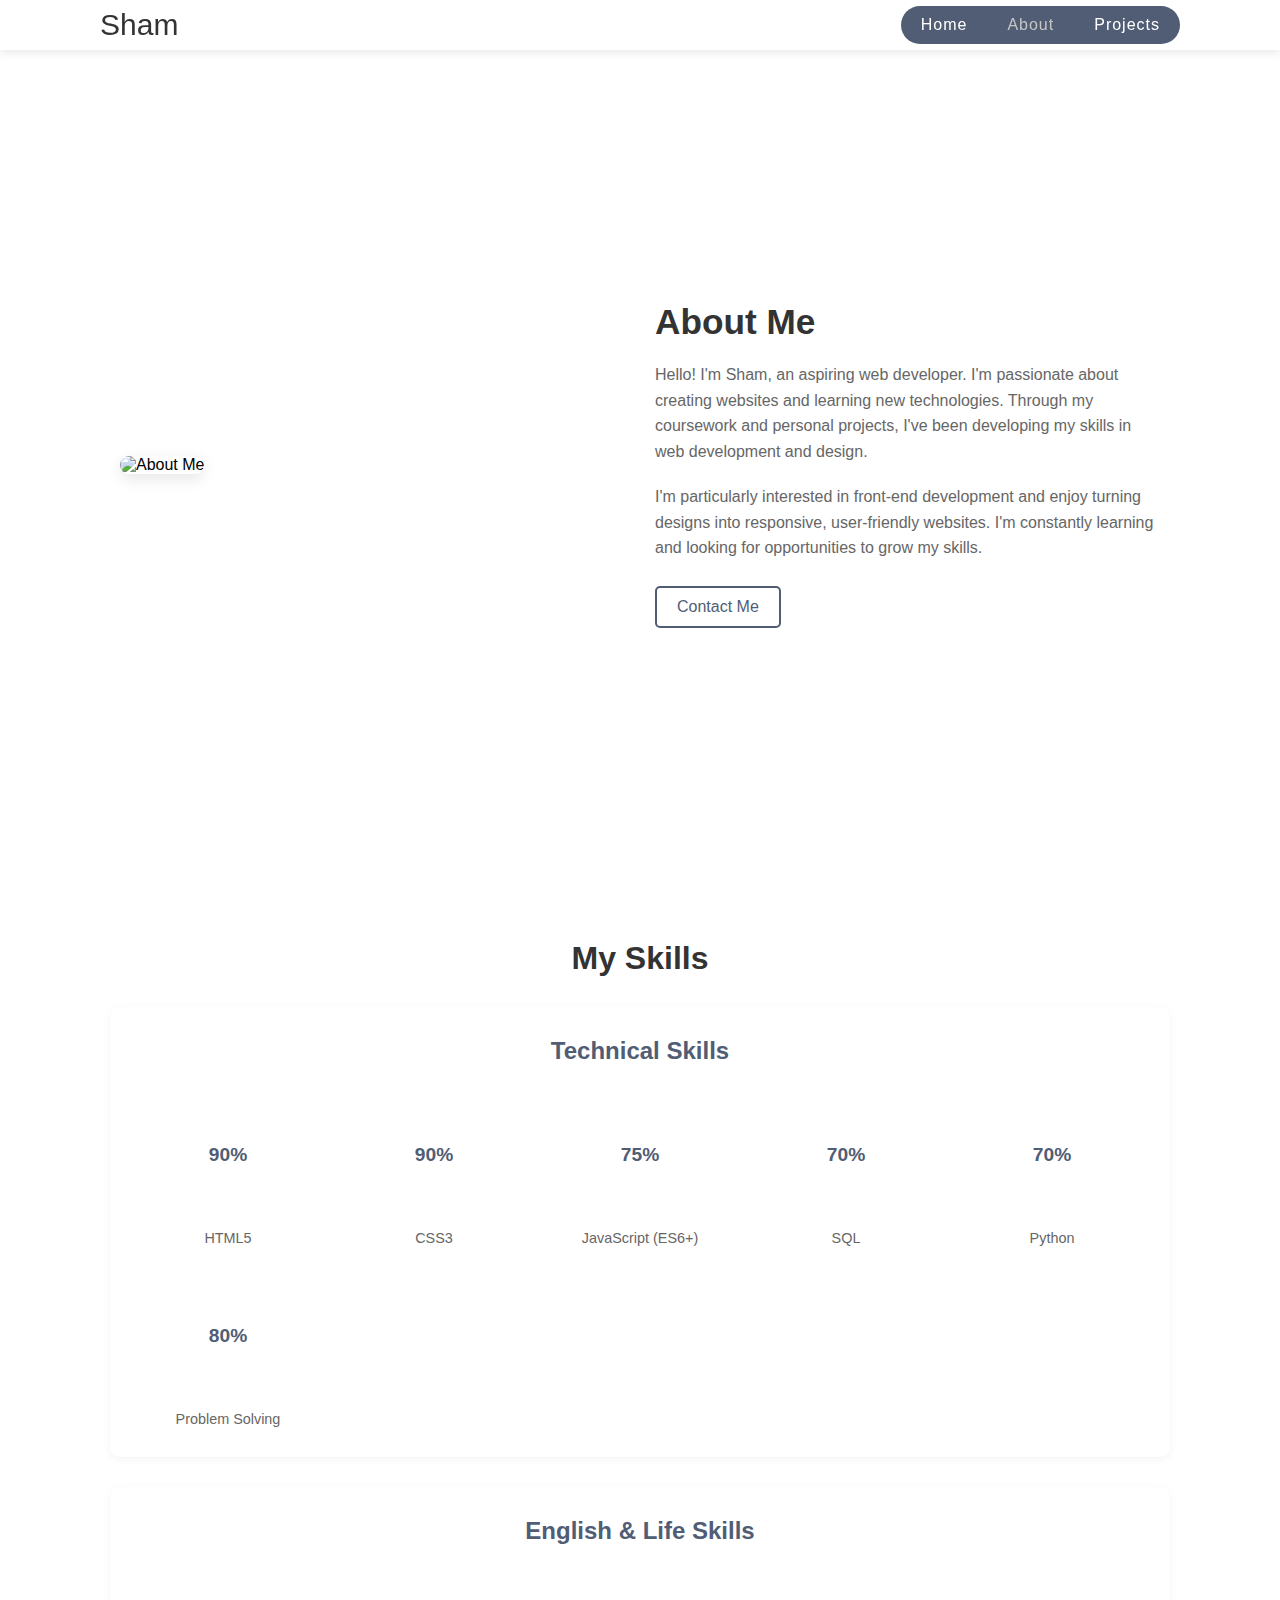
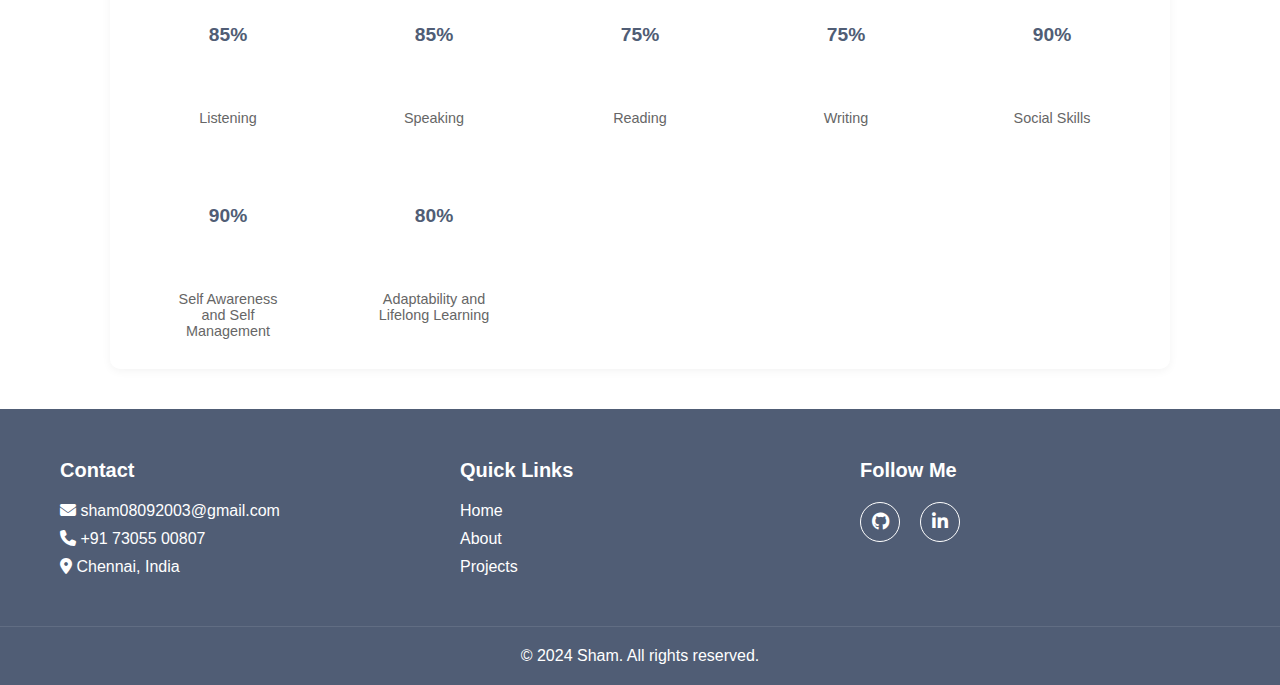
==== pages/about.html @ d49694cb "first commit" ====
<!DOCTYPE html>
<html lang="en">
  <head>
    <meta charset="UTF-8" />
    <meta name="viewport" content="width=device-width, initial-scale=1.0" />
    <title>About - Sham</title>
    <link
      rel="stylesheet"
      href="https://cdnjs.cloudflare.com/ajax/libs/font-awesome/6.5.1/css/all.min.css"
    />
    <link rel="stylesheet" href="../css/about.css" />
  </head>
  <body>
    <header>
      <div class="logo">
        <a href="index.html">Sham</a>
      </div>
      <nav>
        <div class="hamburger">
          <div class="line"></div>
          <div class="line"></div>
          <div class="line"></div>
        </div>
        <ul class="nav-links">
          <li><a href="../index.html">Home</a></li>
          <li><a href="./about.html" class="active">About</a></li>
          <li><a href="./project.html">Projects</a></li>
        </ul>
      </nav>
    </header>

    <main>
      <section class="about-content">
        <div class="about-image">
          <img
            src="https://images.unsplash.com/photo-1507238691740-187a5b1d37b8?w=800"
            alt="About Me"
            loading="lazy"
          />
        </div>
        <div class="about-text">
          <h1>About Me</h1>
          <p>
            Hello! I'm Sham, an aspiring web developer. I'm passionate about
            creating websites and learning new technologies. Through my
            coursework and personal projects, I've been developing my skills in
            web development and design.
          </p>
          <p>
            I'm particularly interested in front-end development and enjoy
            turning designs into responsive, user-friendly websites. I'm
            constantly learning and looking for opportunities to grow my skills.
          </p>
          <div class="cta-buttons">
            <!-- <a href="#" class="btn primary-btn">View Resume</a> -->
            <a href="#contact" class="btn secondary-btn">Contact Me</a>
          </div>
        </div>
      </section>
    </main>
    <section class="skills-section">
      <h2>My Skills</h2>
      <div id="skills-container">
        <!-- Skills will be dynamically loaded here from JSON -->
      </div>
    </section>

    <footer id="contact">
      <div class="footer-content">
        <div class="footer-section">
          <h3>Contact</h3>
          <p><i class="fas fa-envelope"></i> sham08092003@gmail.com</p>
          <p><i class="fas fa-phone"></i> +91 73055 00807</p>
          <p><i class="fas fa-map-marker-alt"></i> Chennai, India</p>
        </div>
        <div class="footer-section">
          <h3>Quick Links</h3>
          <ul>
            <li><a href="../index.html">Home</a></li>
            <li><a href="./project.html" class="active">About</a></li>
            <li><a href="./project.html">Projects</a></li>
          </ul>
        </div>
        <div class="footer-section">
          <h3>Follow Me</h3>
          <div class="social-links">
            <a href="#" class="social-icon" aria-label="GitHub">
              <i class="fab fa-github"></i>
            </a>
            <a href="#" class="social-icon" aria-label="LinkedIn">
              <i class="fab fa-linkedin-in"></i>
            </a>
          </div>
        </div>
      </div>
      <div class="footer-bottom">
        <p>&copy; 2024 Sham. All rights reserved.</p>
      </div>
    </footer>

    <script src="../Javascript/script.js"></script>
    <script src="../Javascript/about.js"></script>
  </body>
</html>
---- css/about.css ----
@import url(main.css);
@import url(styles.css);


/* About Page Styles */
.about-content {
    display: flex;
    gap: 30px;
    align-items: center;
    max-width: 1100px;
    margin: 0 auto;
    padding: 20px 20px 40px;
}

.about-image {
    flex: 1;
    transition: transform 0.3s ease;
}

.about-image:hover {
    transform: scale(1.02);
}

.about-image img {
    width: 100%;
    border-radius: 10px;
    box-shadow: 0 5px 15px rgba(0, 0, 0, 0.1);
}

.about-text {
    flex: 1;
}

.about-text h1 {
    font-size: 2.2rem;
    margin-bottom: 20px;
    color: #333;
}

.about-text p {
    line-height: 1.6;
    color: #666;
    margin-bottom: 20px;
    font-size: 1rem;
}

/* Skills Section */
.skills-section {
    max-width: 1100px;
    margin: 40px auto;
    padding: 0 20px;
}

.skills-section h2 {
    font-size: 2rem;
    color: #333;
    margin-bottom: 30px;
    text-align: center;
}

.skill-category {
    background: white;
    padding: 30px;
    border-radius: 10px;
    box-shadow: 0 2px 10px rgba(0, 0, 0, 0.05);
    margin-bottom: 30px;
}

.skill-category h3 {
    font-size: 1.5rem;
    margin-bottom: 30px;
    color: #505d75;
    text-align: center;
}

.skills-grid {
    display: grid;
    grid-template-columns: repeat(auto-fit, minmax(150px, 1fr));
    gap: 30px;
    justify-items: center;
}

.skill-item {
    text-align: center;
    position: relative;
    width: 120px;
}

.circular-progress {
    position: relative;
    width: 120px;
    height: 120px;
}

.circular-progress canvas {
    position: absolute;
    top: 0;
    left: 0;
}

.progress-value {
    position: absolute;
    top: 50%;
    left: 50%;
    transform: translate(-50%, -50%);
    font-size: 1.2rem;
    font-weight: bold;
    color: #505d75;
}

.skill-name {
    margin-top: 15px;
    font-size: 0.9rem;
    color: #666;
}

/* Achievements Section */
.achievements-section {
    max-width: 1100px;
    margin: 40px auto;
    padding: 0 20px;
}

.achievements-section h2 {
    font-size: 2rem;
    color: #333;
    margin-bottom: 30px;
    text-align: center;
}

.achievements-grid {
    display: grid;
    grid-template-columns: repeat(auto-fit, minmax(200px, 1fr));
    gap: 20px;
}

.achievement-card {
    background: white;
    padding: 20px;
    border-radius: 10px;
    text-align: center;
    box-shadow: 0 2px 10px rgba(0, 0, 0, 0.05);
    transition: transform 0.3s ease;
}

.achievement-card:hover {
    transform: translateY(-5px);
}

.achievement-card i {
    font-size: 2rem;
    color: #505d75;
    margin-bottom: 15px;
}

.achievement-card h3 {
    font-size: 1.8rem;
    color: #333;
    margin-bottom: 10px;
}

.achievement-card p {
    color: #666;
    font-size: 0.9rem;
}

/* Buttons */
.cta-buttons {
    display: flex;
    gap: 15px;
    margin-top: 25px;
}

.btn {
    padding: 10px 20px;
    border-radius: 5px;
    text-decoration: none;
    font-weight: 500;
    transition: all 0.3s ease;
}

.primary-btn {
    background: #505d75;
    color: white;
}

.primary-btn:hover {
    background: #3a4454;
}

.secondary-btn {
    border: 2px solid #505d75;
    color: #505d75;
}

.secondary-btn:hover {
    background: #505d75;
    color: white;
}

/* Responsive Design */
@media screen and (max-width: 768px) {
    .about-content {
        flex-direction: column;
        text-align: center;
        padding: 60px 20px 30px;
    }

    .about-image {
        max-width: 300px;
        margin: 0 auto;
    }

    .about-text h1 {
        font-size: 1.8rem;
    }

    .cta-buttons {
        justify-content: center;
    }

    .skills-section h2,
    .achievements-section h2 {
        font-size: 1.8rem;
    }

    .achievement-card {
        padding: 15px;
    }

    .achievement-card i {
        font-size: 1.5rem;
    }

    .achievement-card h3 {
        font-size: 1.5rem;
    }

    .skills-grid {
        grid-template-columns: repeat(auto-fit, minmax(120px, 1fr));
        gap: 20px;
    }
}

@media screen and (max-width: 480px) {
    .about-text p {
        font-size: 0.9rem;
    }

    .btn {
        padding: 8px 16px;
        font-size: 0.9rem;
    }

    .achievements-grid {
        grid-template-columns: 1fr 1fr;
    }

    .skills-grid {
        grid-template-columns: repeat(2, 1fr);
    }
}
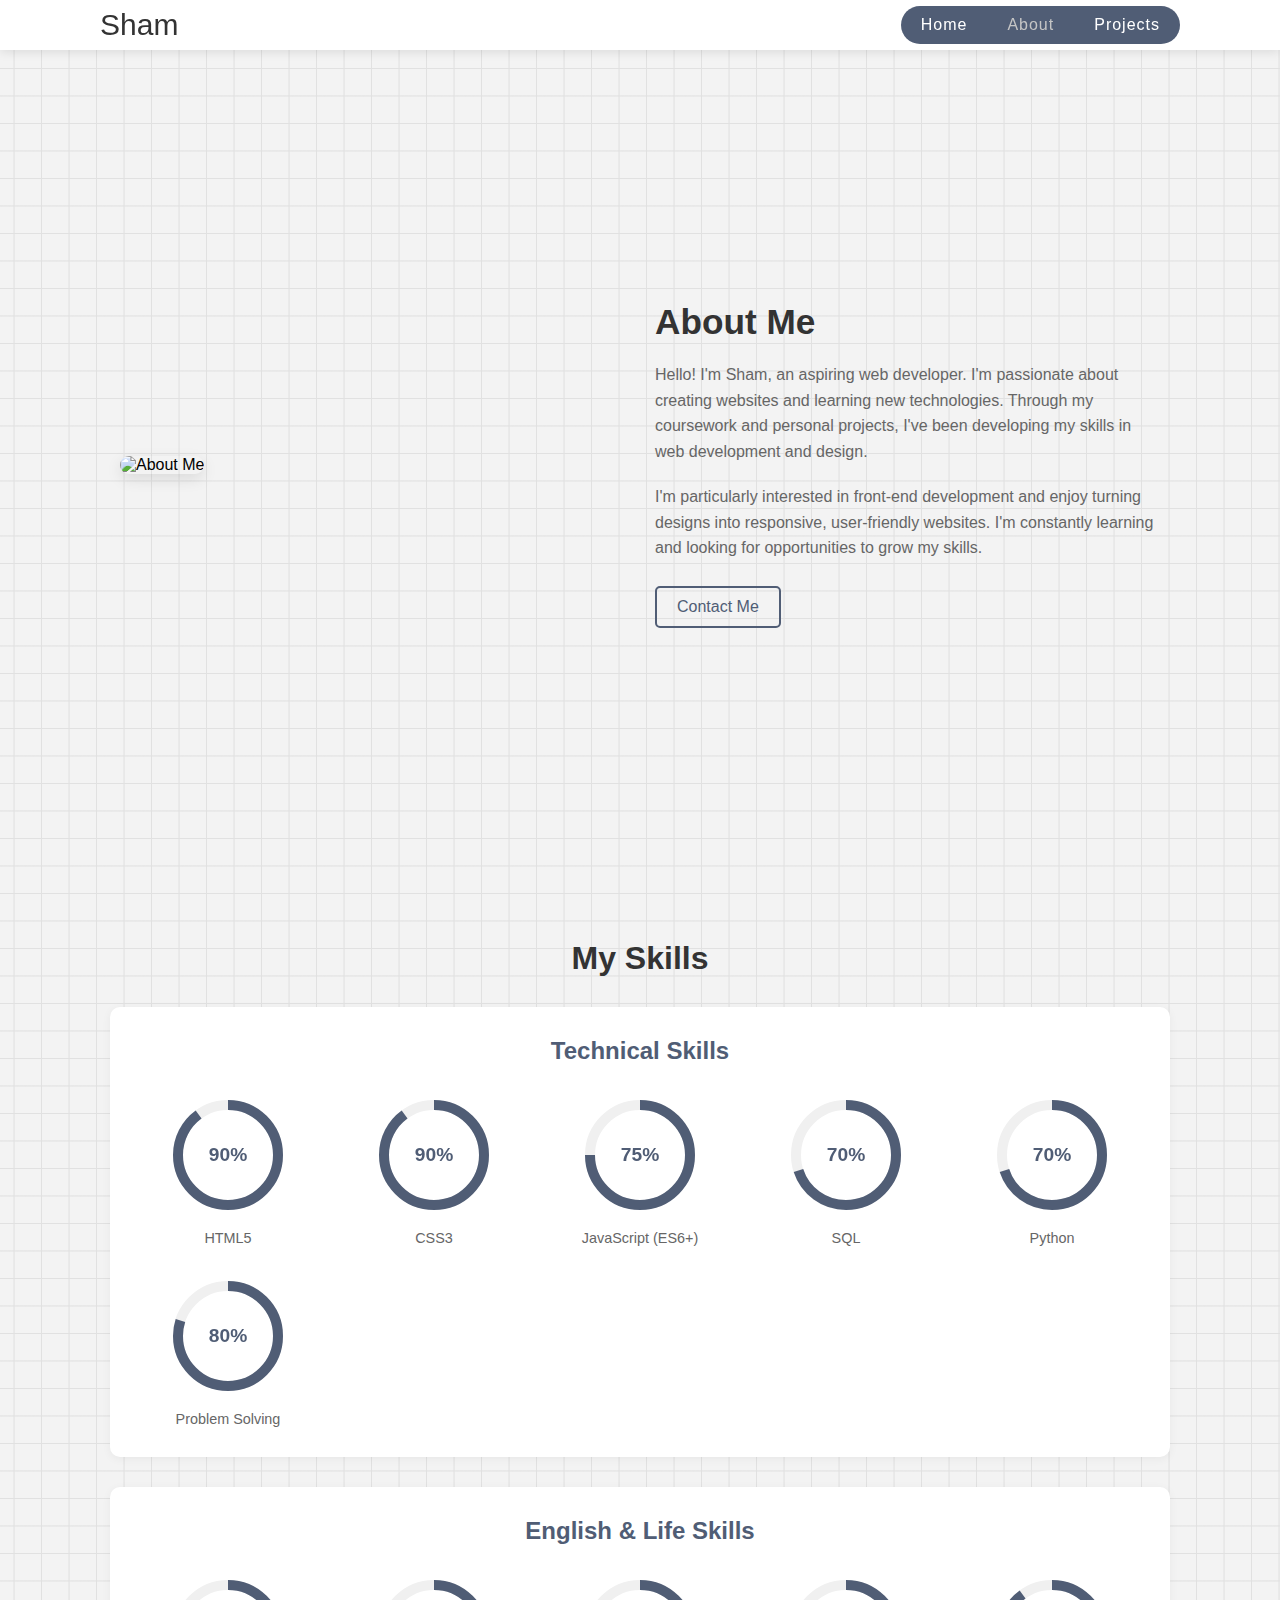
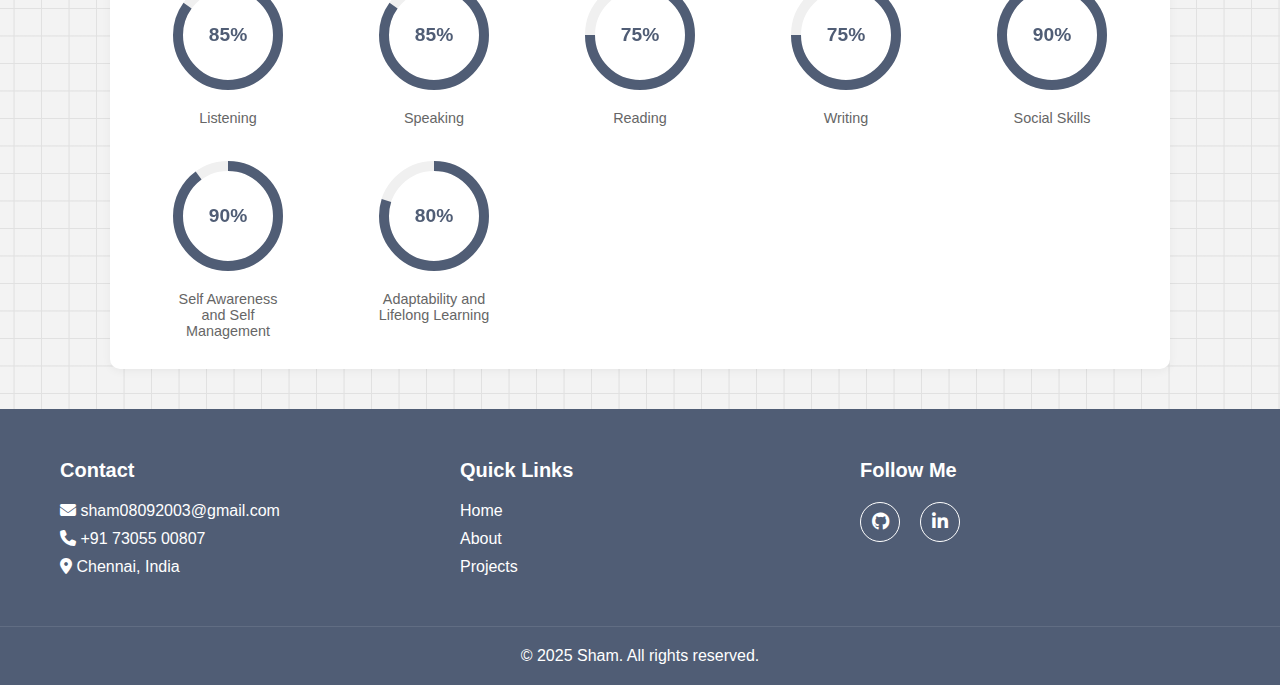
==== commit 9848503f: "links updated" ====
--- a/pages/about.html
+++ b/pages/about.html
@@ -9,11 +9,12 @@
       href="https://cdnjs.cloudflare.com/ajax/libs/font-awesome/6.5.1/css/all.min.css"
     />
     <link rel="stylesheet" href="../css/about.css" />
+    <link rel="shortcut icon" href="../assets/images/Favicon.png" type="image/x-icon">
   </head>
   <body>
     <header>
       <div class="logo">
-        <a href="index.html">Sham</a>
+        <a href="../index.html">Sham</a>
       </div>
       <nav>
         <div class="hamburger">
@@ -69,7 +70,7 @@
       <div class="footer-content">
         <div class="footer-section">
           <h3>Contact</h3>
-          <p><i class="fas fa-envelope"></i> sham08092003@gmail.com</p>
+          <p><i class="fas fa-envelope"></i> <a href="mailto:sham08092003@gmail.com">sham08092003@gmail.com</a></p>
           <p><i class="fas fa-phone"></i> +91 73055 00807</p>
           <p><i class="fas fa-map-marker-alt"></i> Chennai, India</p>
         </div>
@@ -77,24 +78,24 @@
           <h3>Quick Links</h3>
           <ul>
             <li><a href="../index.html">Home</a></li>
-            <li><a href="./project.html" class="active">About</a></li>
+            <li><a href="./about.html" class="active">About</a></li>
             <li><a href="./project.html">Projects</a></li>
           </ul>
         </div>
         <div class="footer-section">
           <h3>Follow Me</h3>
           <div class="social-links">
-            <a href="#" class="social-icon" aria-label="GitHub">
+            <a href="https://github.com/Sham-sha" class="social-icon" aria-label="GitHub" target="_blank">
               <i class="fab fa-github"></i>
             </a>
-            <a href="#" class="social-icon" aria-label="LinkedIn">
+            <a href="https://www.linkedin.com/in/sham-l-6160852a5/" class="social-icon" aria-label="LinkedIn" target="_blank">
               <i class="fab fa-linkedin-in"></i>
             </a>
           </div>
         </div>
       </div>
       <div class="footer-bottom">
-        <p>&copy; 2024 Sham. All rights reserved.</p>
+        <p>&copy; 2025 Sham. All rights reserved.</p>
       </div>
     </footer>
 
